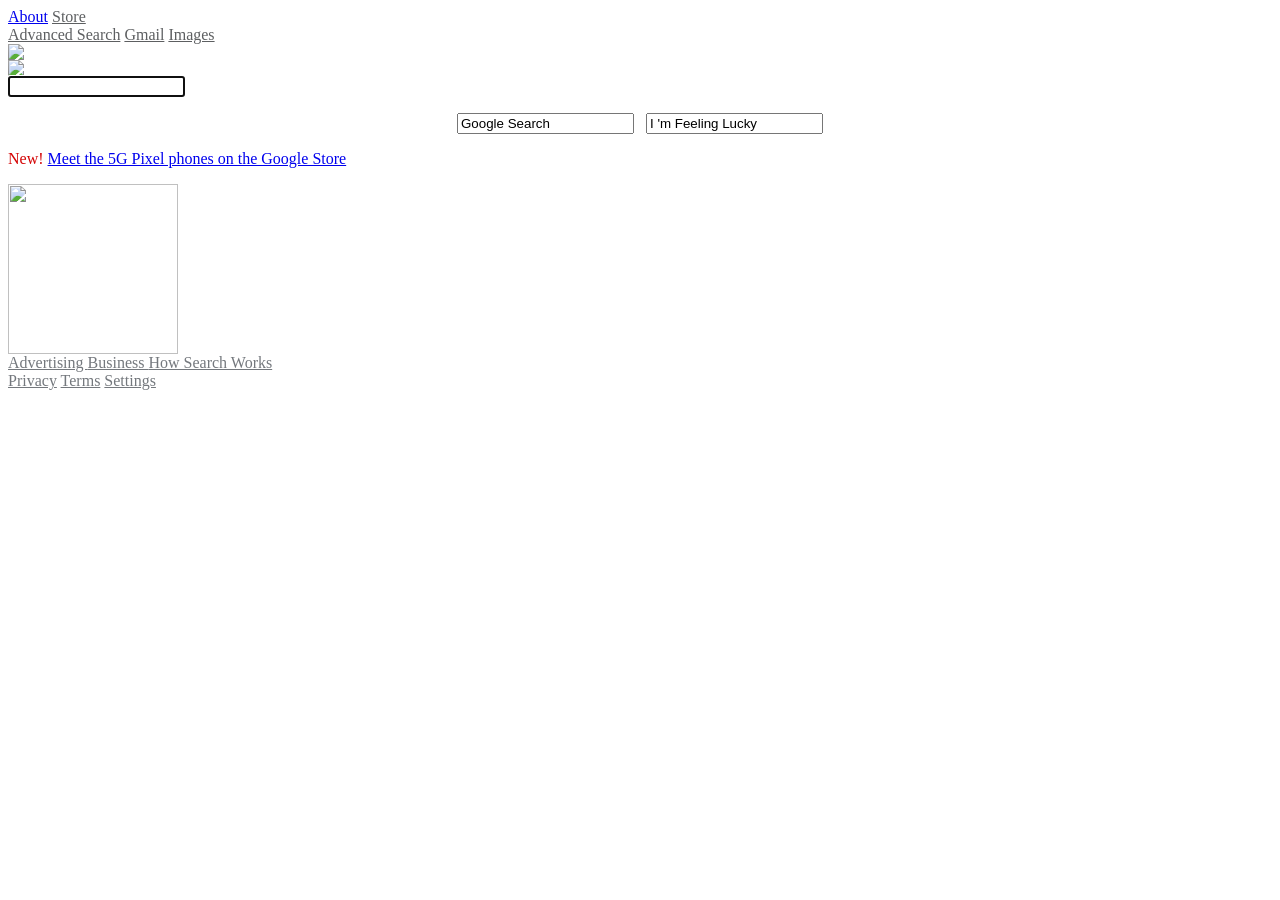
==== index.html @ 6577562b "added index.html" ====
<html>

<head>
    <title>Google Images</title>
    <link href="https://fonts.googleapis.com/css?family=Roboto:400,700&display=swap" rel="stylesheet">
    <link rel="stylesheet" href="https://maxcdn.icons8.com/fonts/line-awesome/1.1/css/line-awesome-font-awesome.min.css">
    <link rel="stylesheet" href="custom.css">
    <link rel="icon" type="image/png" href="favicon.png" />
</head>

<body>
    <div class="top-bar">
        <div class="bar-left">
            <div class="menu">
                <a href="https://about.google.com" color:#5d5f61 ">About</a>
                <a href="https://store.google.com " style="color:#5d5f61 ">Store</a>
            </div>
        </div>
        <div class="bar-right ">
            <div class="menu ">
                <a href="advance.html " style="color:#5d5f61 ">Advanced Search</a>
                <a href="https://www.gmail.com " style="color:#5d5f61 ">Gmail</a>
                <a href="image.html " style="color:#5d5f61 ">Images</a>
            </div>
            <a href=" " class="app-toggle ">
                <i class="fa fa-ellipsis-h "></i>
            </a>
            <a href=" " class="profile-trigger ">
                <img src="user.png ">
            </a>
        </div>
    </div>
    <div class="content ">
        <div class="search-wrapper ">
            <a href=" " class="search-logo ">
                <img src="logo.png ">
            </a>
            <div class="search-bar ">
                <div class="search-icon ">
                    <i class="fa fa-search " input type="submit "></i>
                </div>
                <form action="https://google.com/search ">
                    <input type="text " name="q " class="search " autocapitalize="off " autofocus autocomplete="off " autocorrect="off " spellcheck="false " maxlength="2048 " title="Search " tbm="isch ">
                    <div class="search-icon right ">
                        <i class="fa fa-microphone "></i>
                    </div>
            </div>
            <div class="div1 ">
                <center>
                    <input type="submit " class="submitbtn " value="Google Search "> &nbsp
                    <input type="submit " name="btnI " value="I 'm Feeling Lucky " class="submitbtn ">
                </center>
            </div>

            <p class="search-info " style="color:#d40404 ">
                New! <a href=" ">Meet the 5G Pixel phones on the Google Store</a>
            </p>
            <img src="filler.png " height="170px ">
        </div>
    </div>
    <div class="bottom-bar ">
        <div class="bar-left ">
            <div class="menu ">
                <a href="https://ads.google.com/ " style="color:#74787d ">Advertising </a>
                <a href="https://smallbusiness.withgoogle.com/ " style="color:#74787d ">Business </a>
                <a href="https://www.google.com/search/howsearchworks/?fg=1 " style="color:#74787d ">How Search Works</a>
            </div>
        </div>
        <div class="bar-right ">
            <div class="menu ">
                <a href=" " style="color:#74787d ">Privacy</a>
                <a href=" " style="color:#74787d ">Terms</a>
                <a href=" " style="color:#74787d ">Settings</a>
            </div>
        </div>
    </div>
</body>

</html>
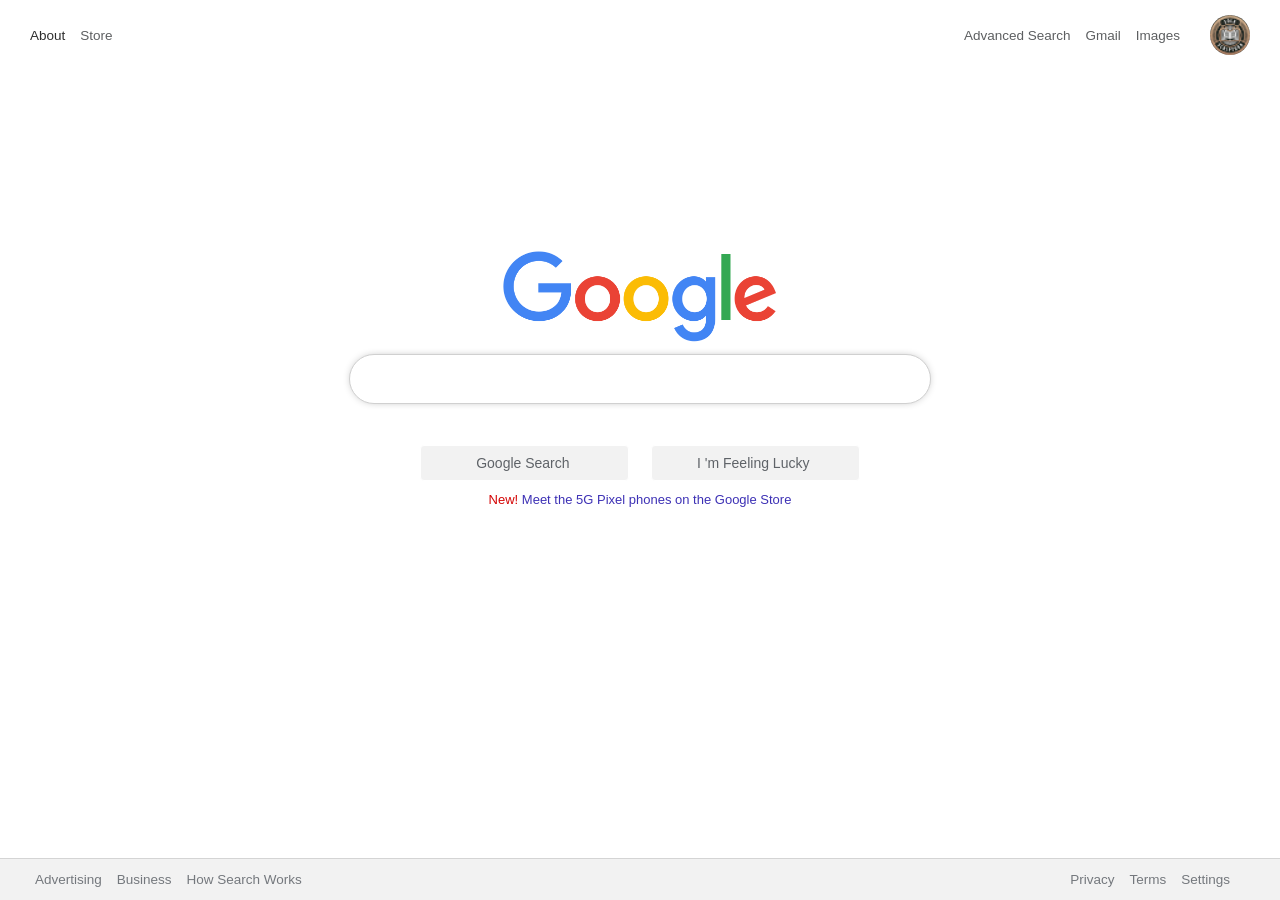
==== commit f8662c97: "added href links" ====
--- a/index.html
+++ b/index.html
@@ -1,7 +1,7 @@
 <html>
 
 <head>
-    <title>Google Images</title>
+    <title>Google</title>
     <link href="https://fonts.googleapis.com/css?family=Roboto:400,700&display=swap" rel="stylesheet">
     <link rel="stylesheet" href="https://maxcdn.icons8.com/fonts/line-awesome/1.1/css/line-awesome-font-awesome.min.css">
     <link rel="stylesheet" href="custom.css">
@@ -22,10 +22,10 @@
                 <a href="https://www.gmail.com " style="color:#5d5f61 ">Gmail</a>
                 <a href="image.html " style="color:#5d5f61 ">Images</a>
             </div>
-            <a href=" " class="app-toggle ">
+            <a href="https://www.google.com/intl/en/about/products?tab=wh " class="app-toggle ">
                 <i class="fa fa-ellipsis-h "></i>
             </a>
-            <a href=" " class="profile-trigger ">
+            <a href="https://accounts.google.com/SignOutOptions?hl=en&continue=https://www.google.com/ " class="profile-trigger ">
                 <img src="user.png ">
             </a>
         </div>
@@ -53,7 +53,7 @@
             </div>
 
             <p class="search-info " style="color:#d40404 ">
-                New! <a href=" ">Meet the 5G Pixel phones on the Google Store</a>
+                New! <a href="https://store.google.com/us/product/pixel_5 ">Meet the 5G Pixel phones on the Google Store</a>
             </p>
             <img src="filler.png " height="170px ">
         </div>
@@ -68,9 +68,9 @@
         </div>
         <div class="bar-right ">
             <div class="menu ">
-                <a href=" " style="color:#74787d ">Privacy</a>
-                <a href=" " style="color:#74787d ">Terms</a>
-                <a href=" " style="color:#74787d ">Settings</a>
+                <a href="https://policies.google.com/privacy?hl=en&fg=1 " style="color:#74787d ">Privacy</a>
+                <a href="https://policies.google.com/terms?hl=en&fg=1 " style="color:#74787d ">Terms</a>
+                <a href="https://www.google.com/preferences?hl=en " style="color:#74787d ">Settings</a>
             </div>
         </div>
     </div>
--- a/custom.css
+++ b/custom.css
@@ -0,0 +1,393 @@
+ * {
+     margin: 0;
+ }
+ 
+ html,
+ body {
+     height: 100%;
+ }
+ 
+ body {
+     font-family: 'Roboto', sans-serif;
+     display: flex;
+     flex-direction: column;
+ }
+ 
+ .top-bar {
+     display: flex;
+     align-items: center;
+     padding: 15px 30px;
+     font-size: 14px;
+ }
+ 
+ .content {
+     flex: 1;
+     display: flex;
+     flex-direction: column;
+     align-items: center;
+     justify-content: center;
+ }
+ 
+ .bar-left {
+     display: flex;
+     align-items: center;
+     color: #9c9da1;
+     font-size: 13.5px;
+ }
+ 
+ .bar-right {
+     margin-left: auto;
+     display: flex;
+     align-items: center;
+     color: #9c9da1;
+     font-size: 13.5px;
+ }
+ 
+ .menu {
+     display: flex;
+ }
+ 
+ .menu a {
+     color: #2d2d2d;
+     text-decoration: none;
+     margin-right: 15px;
+ }
+ 
+ .menu a:hover {
+     text-decoration: underline;
+ }
+ 
+ .app-toggle {
+     margin-right: 15px;
+     text-decoration: none;
+     color: #2d2d2d;
+     font-size: 20px;
+ }
+ 
+ .profile-trigger img {
+     width: 40px;
+     border-radius: 100%;
+ }
+ 
+ .search-wrapper {
+     width: 600px;
+     display: flex;
+     flex-direction: column;
+     align-items: center;
+ }
+ 
+ .search-logo img {
+     width: 275px;
+ }
+ 
+ .search-bar {
+     margin: 10px 0;
+     position: relative;
+     width: 97%;
+ }
+ 
+ .search-bar input {
+     height: 50px;
+     width: 100%;
+     border: 1px solid #d0d0d0;
+     border-radius: 100px;
+     padding: 0 50px;
+     outline: 0;
+     box-shadow: 0 0 0 0 rgba(136, 136, 136, 0);
+     font-size: 18px;
+     transition: box-shadow .3s;
+ }
+ 
+ .search-bar input:focus {
+     box-shadow: 0 0 10px -4px #888888;
+ }
+ 
+ .search-bar .search-icon {
+     position: absolute;
+     width: 50px;
+     height: 50px;
+     align-items: center;
+     justify-content: center;
+     top: 0;
+     display: flex;
+     font-size: 17px;
+     color: #888888;
+ }
+ 
+ .search-bar .search-icon.right {
+     right: 0;
+ }
+ 
+ .search-info {
+     font-size: 13px;
+ }
+ 
+ .search-info a {
+     color: #3d31b5;
+     text-decoration: none;
+ }
+ 
+ .search-info a:hover {
+     text-decoration: underline;
+ }
+ 
+ .search-buttons {
+     display: flex;
+     margin-bottom: 30px;
+ }
+ 
+ .search-buttons a {
+     text-decoration: none;
+     margin-right: 15px;
+     background-color: #f5f5f5;
+     color: #7d7f85;
+     padding: 10px 17px;
+     border-radius: 3px;
+     border: 1px solid rgba(0, 0, 0, 0);
+     font-size: 14px;
+ }
+ 
+ .search-buttons a:last-child {
+     margin-right: 0;
+ }
+ 
+ .search-buttons a:hover {
+     border: 1px solid #8c8c8c;
+ }
+ 
+ .bottom-bar {
+     display: flex;
+     align-items: center;
+     padding: 13px 35px;
+     background-color: #f2f2f2;
+     border-top: 1px solid #d4d4d4;
+     font-size: 14px;
+ }
+ 
+ body {
+     font-family: arial, sans-serif;
+ }
+ 
+ .img0 {
+     width: 700px;
+     height: 210px;
+     padding-left: 410px;
+     padding-top: 110px;
+ }
+ 
+ .div0 {
+     width: 1000px;
+     padding-left: 200px;
+     float: center;
+ }
+ 
+ .search {
+     border-top-right-radius: 25px;
+     border-bottom-right-radius: 25px;
+     border: 1px solid #d0cfcf;
+     border-left: 0.1px solid white;
+     border-top: 1px solid #d0cfcf;
+     width: 548px;
+     height: 40px;
+ }
+ 
+ input:hover {
+     box-shadow: 0 0 11px rgba(33, 33, 33, .2);
+ }
+ 
+ .submitbtn:hover {
+     border: 1px solid #bbb4b4;
+ }
+ 
+ input:focus {
+     outline: none;
+ }
+ 
+ #basic-addon1,
+ #basic-addon2 {
+     background-color: white;
+     border-right: 0.1px solid white;
+     border-top-left-radius: 25px;
+     border-bottom-left-radius: 25px;
+ }
+ 
+ .form0 {
+     padding-top: 30px;
+ }
+ 
+ .srchicon {
+     color: #c1b8b8;
+ }
+ 
+ .submitbtn {
+     border: 0.1px solid white;
+     border-radius: 4px;
+     color: #5a5959;
+     font-size: 14px;
+     margin: 11px 4px;
+     line-height: 27px;
+     padding: 0 16px;
+     height: 36px;
+     color: #5F6368;
+     background-color: #f2f2f2;
+     min-width: 54px;
+     text-align: center;
+     cursor: pointer;
+     user-select: none;
+ }
+ 
+ .div1 {
+     padding-top: 0px;
+ }
+ 
+ #form1 {
+     padding-left: 20px;
+ }
+ 
+ #adimg0 {
+     width: 100px;
+     height: 33px;
+ }
+ 
+ #adiv0 {
+     background-color: #efeded;
+ }
+ 
+ #label0 {
+     color: #d93025;
+ }
+ 
+ #adiv1 {
+     margin-top: 10px;
+     margin-left: 30px;
+ }
+ 
+ #adiv2 {
+     margin-left: 45px;
+     margin-top: 30px;
+ }
+ 
+ #span2 {
+     font-size: 100% font-weight: inherit;
+     font-style: inherit;
+ }
+ 
+ #adbtn {
+     line-height: 100%;
+     height: 30px;
+     min-width: 120px;
+ }
+ 
+ body {
+     font-family: arial, sans-serif;
+ }
+ 
+ .img0 {
+     width: 700px;
+     height: 210px;
+     padding-left: 410px;
+     padding-top: 110px;
+ }
+ 
+ .div0 {
+     width: 1000px;
+     padding-left: 200px;
+     float: center;
+ }
+ 
+ .search {
+     border-top-right-radius: 25px;
+     border-bottom-right-radius: 25px;
+     border: 1px solid #d0cfcf;
+     border-left: 0.1px solid white;
+     border-top: 1px solid #d0cfcf;
+     width: 548px;
+     height: 40px;
+ }
+ 
+ input:hover {
+     box-shadow: 0 0 11px rgba(33, 33, 33, .2);
+ }
+ 
+ .submitbtn:hover {
+     border: 1px solid #bbb4b4;
+ }
+ 
+ input:focus {
+     outline: none;
+ }
+ 
+ #basic-addon1,
+ #basic-addon2 {
+     background-color: white;
+     border-right: 0.1px solid white;
+     border-top-left-radius: 25px;
+     border-bottom-left-radius: 25px;
+ }
+ 
+ .form0 {
+     padding-top: 30px;
+ }
+ 
+ .srchicon {
+     color: #c1b8b8;
+ }
+ 
+ .submitbtn {
+     border: 0.1px solid white;
+     border-radius: 4px;
+     color: #5a5959;
+     font-size: 14px;
+     margin: 11px 4px;
+     line-height: 27px;
+     padding: 0 16px;
+     height: 36px;
+     color: #5F6368;
+     background-color: #f2f2f2;
+     min-width: 54px;
+     text-align: center;
+     cursor: pointer;
+     user-select: none;
+ }
+ 
+ .div1 {
+     padding-top: 20px;
+ }
+ 
+ #form1 {
+     padding-left: 20px;
+ }
+ 
+ #adimg0 {
+     width: 100px;
+     height: 33px;
+ }
+ 
+ #adiv0 {
+     background-color: #efeded;
+ }
+ 
+ #label0 {
+     color: #d93025;
+ }
+ 
+ #adiv1 {
+     margin-top: 10px;
+     margin-left: 30px;
+ }
+ 
+ #adiv2 {
+     margin-left: 45px;
+     margin-top: 30px;
+ }
+ 
+ #span2 {
+     font-size: 100% font-weight: inherit;
+     font-style: inherit;
+ }
+ 
+ #adbtn {
+     line-height: 100%;
+     height: 30px;
+     min-width: 120px;
+ }
